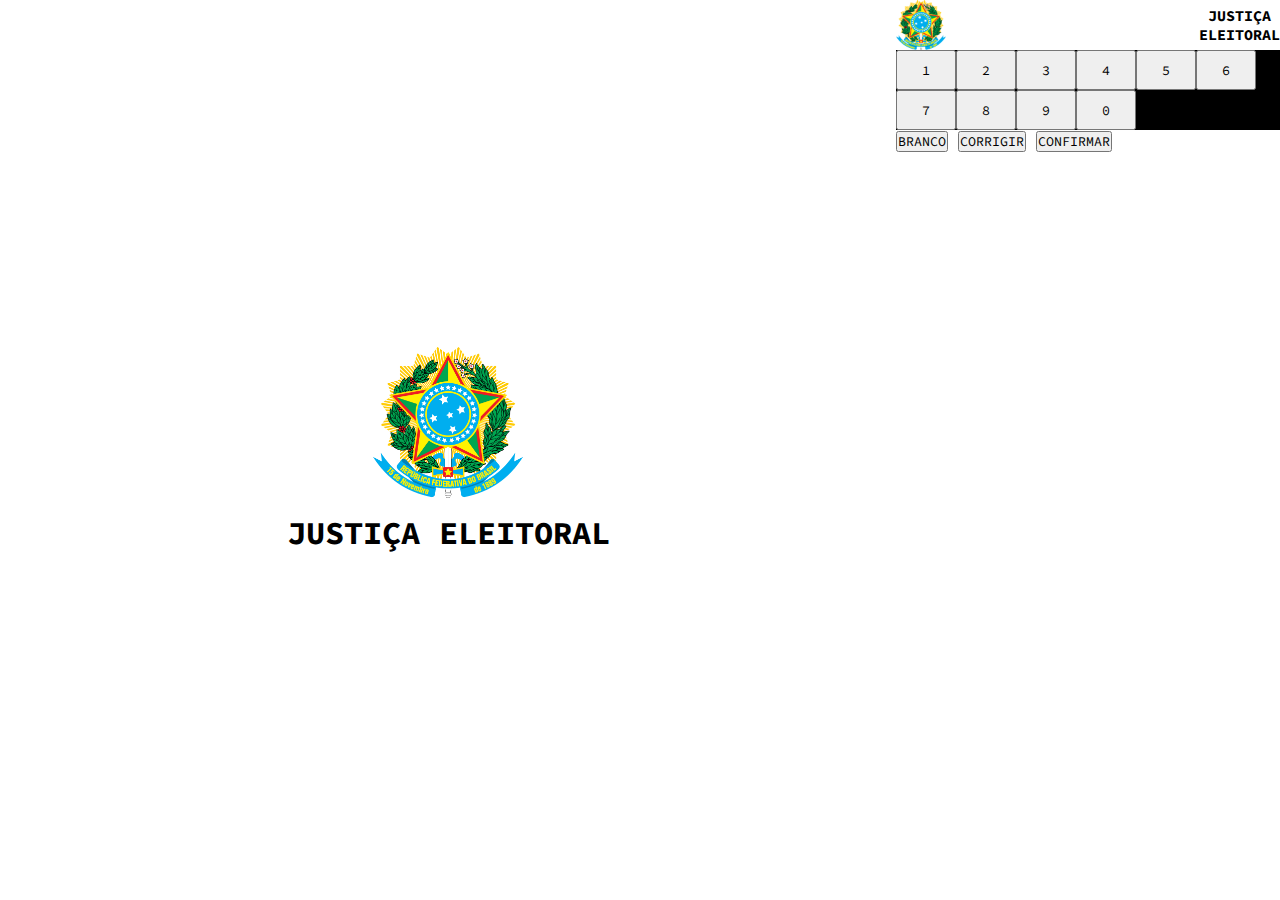
==== index.html @ ebfcc717 "first commit" ====
<!DOCTYPE html>
<html lang="pt-BR">
<head>
    <meta charset="UTF-8">
    <meta name="viewport" content="width=device-width, initial-scale=1.0">
    <link rel="stylesheet" href="src/style/reset.css">
    <link rel="stylesheet" href="src/style/index.css">
    <title>Urna Eletronica</title>
</head>
<body>
    <form class="urna" action="">

        <div class="logo-justica-titulo">
            <img class="logo" src="src/images/justica-eleitoral-logo.png" alt="logo-justica-eleitoral">

            <h1 class="titulo">JUSTIÇA ELEITORAL</h1>
        </div>

        <div class="teclado">
            <div class="logo-header-titulo">
                <img class="logo logo-header" src="src/images/justica-eleitoral-logo.png" alt="logo-justica-eleitoral">
                <h2 class="titulo-header">
                    JUSTIÇA
                    <br/>
                    ELEITORAL
                </h1>
            </div>

            <div class="btns">
                <button class="btn-teclado">1</button>
                <button class="btn-teclado">2</button>
                <button class="btn-teclado">3</button>
                <button class="btn-teclado">4</button>
                <button class="btn-teclado">5</button>
                <button class="btn-teclado">6</button>
                <button class="btn-teclado">7</button>
                <button class="btn-teclado">8</button>
                <button class="btn-teclado">9</button>
                <button class="btn-teclado">0</button>
            </div>

            <div class="confirm-teclado">
                <button>BRANCO</button>
                <button>CORRIGIR</button>
                <button type="submit">CONFIRMAR</button>
            </div>
        </div>
    </form>
</body>
</html>
---- src/style/index.css ----
.urna {
    display: flex;
    flex-wrap: nowrap;
    align-items: center;
    /* justify-content: center; */

    height: 100%;
}

.logo-justica-titulo {
    display: flex;
    flex-direction: column;
    justify-content: center;
    align-items: center;

    width: 70%;
    height: 100%;
}

.logo {
    width: 150px;
}

.titulo {
    margin-top: 15px;
}

.teclado {
    display: flex;
    flex-direction: column;

    max-width: 30%;
    height: 100%;
}

.logo-header-titulo {
    display: flex;
    justify-content: space-between;
    align-items: center;
}

.logo-header {
    width: 50px;
    height: 50px;
}

.titulo-header {
    font-size: 15px;
    text-align: center;
}

.btns {
    background-color: black;
    display: flex;
    flex-flow: row wrap;
}

.btn-teclado {
    width: 60px;
    height: 40px;
}
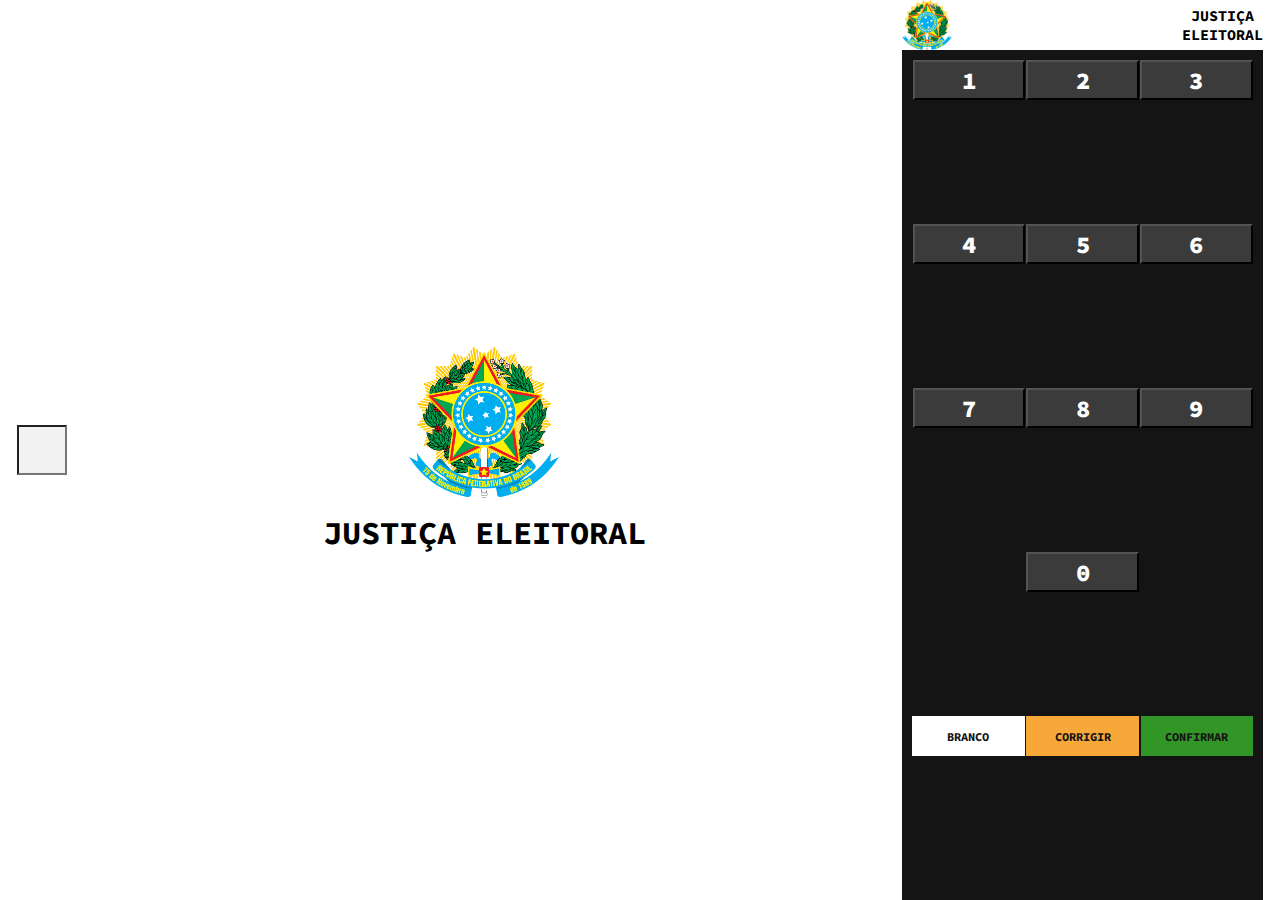
==== commit 0e0d420e: "criando-js-inicial" ====
--- a/index.html
+++ b/index.html
@@ -9,6 +9,9 @@
 </head>
 <body>
     <form class="urna" action="">
+        <div class="div-input">
+            <input class="input" type="number" readonly>
+        </div>
 
         <div class="logo-justica-titulo">
             <img class="logo" src="src/images/justica-eleitoral-logo.png" alt="logo-justica-eleitoral">
@@ -27,24 +30,37 @@
             </div>
 
             <div class="btns">
-                <button class="btn-teclado">1</button>
-                <button class="btn-teclado">2</button>
-                <button class="btn-teclado">3</button>
-                <button class="btn-teclado">4</button>
-                <button class="btn-teclado">5</button>
-                <button class="btn-teclado">6</button>
-                <button class="btn-teclado">7</button>
-                <button class="btn-teclado">8</button>
-                <button class="btn-teclado">9</button>
-                <button class="btn-teclado">0</button>
+
+                <button class="btn-teclado" value="1" onclick="cliqueBtn(this.value)">1</button>
+
+                <button class="btn-teclado" value="2" onclick="cliqueBtn(this.value)">2</button>
+
+                <button class="btn-teclado" value="3" onclick="cliqueBtn(this.value)">3</button>
+
+                <button class="btn-teclado" value="4" onclick="cliqueBtn(this.value)">4</button>
+
+                <button class="btn-teclado" value="5" onclick="cliqueBtn(this.value)">5</button>
+
+                <button class="btn-teclado" value="6" onclick="cliqueBtn(this.value)">6</button>
+
+                <button class="btn-teclado" value="7" onclick="cliqueBtn(this.value)">7</button>
+
+                <button class="btn-teclado" value="8" onclick="cliqueBtn(this.value)">8</button>
+
+                <button class="btn-teclado" value="9" onclick="cliqueBtn(this.value)">9</button>
+
+                <button class="btn-teclado" value="0" onclick="cliqueBtn(this.value)">0</button>
+
+                <div class="confirm-teclado">
+                    <button class="btns-confirm btn-branco">BRANCO</button>
+                    <button class="btns-confirm btn-corrigir">CORRIGIR</button>
+                    <button class="btns-confirm btn-confirmar" type="submit">CONFIRMAR</button>
+                </div>
             </div>
 
-            <div class="confirm-teclado">
-                <button>BRANCO</button>
-                <button>CORRIGIR</button>
-                <button type="submit">CONFIRMAR</button>
-            </div>
         </div>
     </form>
+
+    <script src="src/js/index.js"></script>
 </body>
 </html>--- a/src/style/index.css
+++ b/src/style/index.css
@@ -2,9 +2,27 @@
     display: flex;
     flex-wrap: nowrap;
     align-items: center;
-    /* justify-content: center; */
+    justify-content: space-around;
 
     height: 100%;
+}
+
+.div-input{
+    display: flex;
+    justify-content: center;
+    align-items: center;
+
+    background-color: #329626; 
+    
+}
+
+.input {
+    background-color: #f2f2f2;
+
+    width: 50px;
+    height: 50px;
+
+    /* border: none; */
 }
 
 .logo-justica-titulo {
@@ -13,12 +31,13 @@
     justify-content: center;
     align-items: center;
 
-    width: 70%;
+    width: 60%;
     height: 100%;
 }
 
 .logo {
     width: 150px;
+
 }
 
 .titulo {
@@ -50,12 +69,58 @@
 }
 
 .btns {
-    background-color: black;
+    background-color: #141414;
+
     display: flex;
     flex-flow: row wrap;
+    justify-content: space-around;
+    
+    width: 100%;
+    height: 100%;
+
+    padding:10px;
 }
 
 .btn-teclado {
-    width: 60px;
+    width: 33%;
     height: 40px;
+    
+    margin-bottom:10px;
+    
+    color: white;
+    font-size: 24px;
+    font-weight: 900;
+    
+    background-color: #3b3b3b;
+}
+
+.confirm-teclado {
+    display: flex;
+    justify-content: space-between;
+
+    width: 100%;
+}
+.btns-confirm {
+    width: 33%;
+    height: 40px;
+
+    color: #141414;
+    font-size: 12px;
+    font-weight: 700;
+
+    border: none;
+
+    margin-bottom: 20px;
+}
+
+.btn-branco {
+    background-color: white;
+}
+
+.btn-corrigir {
+    background-color: #f7a839;
+}
+
+.btn-confirmar {
+    background-color: #329626;
 }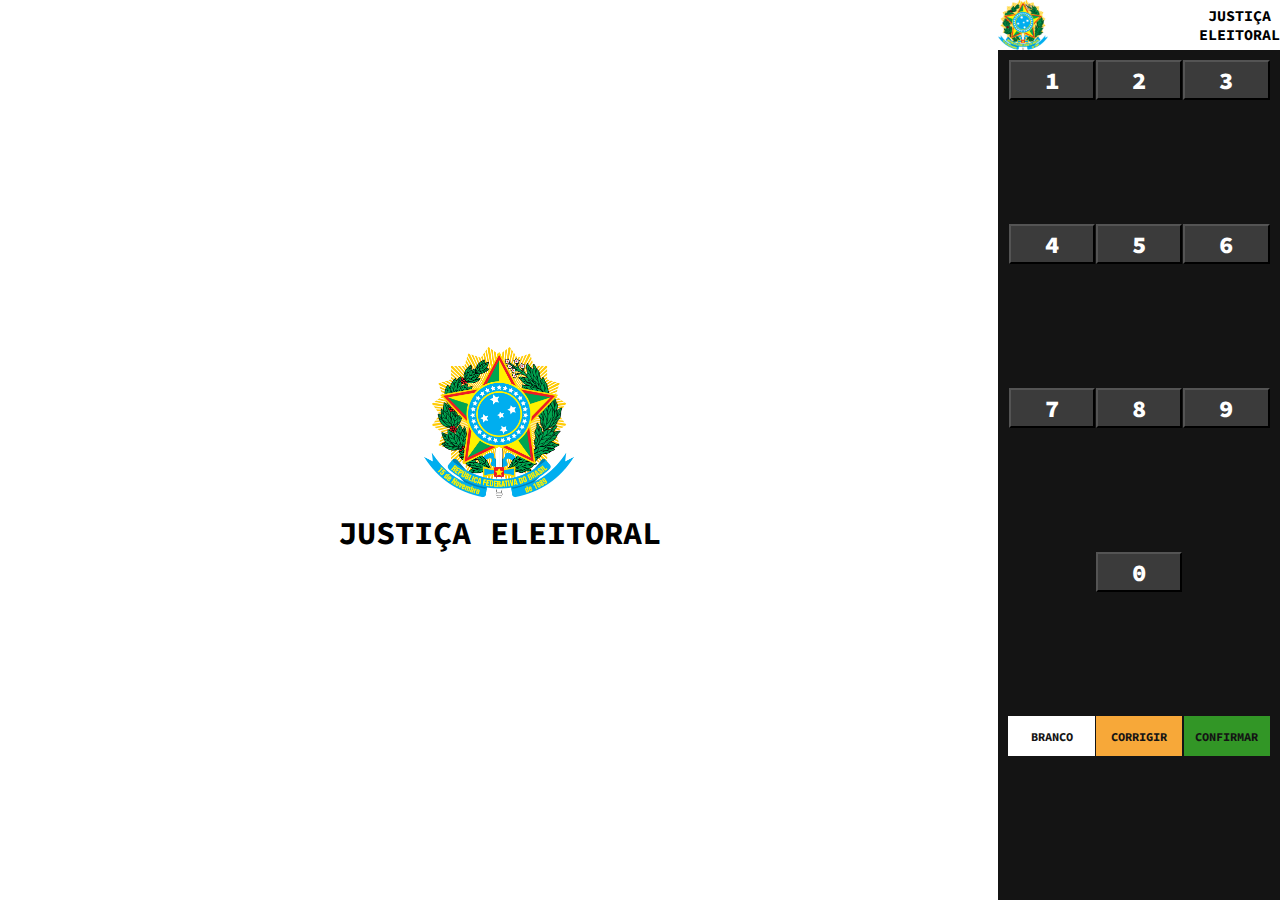
==== commit 1699ffd8: "iniciando-função-dos-botões" ====
--- a/index.html
+++ b/index.html
@@ -9,14 +9,18 @@
 </head>
 <body>
     <form class="urna" action="">
-        <div class="div-input">
-            <input class="input" type="number" readonly>
-        </div>
-
-        <div class="logo-justica-titulo">
-            <img class="logo" src="src/images/justica-eleitoral-logo.png" alt="logo-justica-eleitoral">
-
-            <h1 class="titulo">JUSTIÇA ELEITORAL</h1>
+        <div class="input-logo">
+            <div class="div-input">
+                <input class="input-active input-disabled" type="number" readonly>
+            </div>
+    
+            <div class="logo-justica-titulo">
+                <img class="logo" src="src/images/justica-eleitoral-logo.png" alt="logo-justica-eleitoral">
+    
+                <h1 class="titulo">
+                    JUSTIÇA ELEITORAL
+                </h1>
+            </div>
         </div>
 
         <div class="teclado">
@@ -31,25 +35,25 @@
 
             <div class="btns">
 
-                <button class="btn-teclado" value="1" onclick="cliqueBtn(this.value)">1</button>
+                <button type="button" id="btn-teste" class="btn-teclado" value="1">1</button>
 
-                <button class="btn-teclado" value="2" onclick="cliqueBtn(this.value)">2</button>
+                <button type="button" class="btn-teclado" value="2">2</button>
 
-                <button class="btn-teclado" value="3" onclick="cliqueBtn(this.value)">3</button>
+                <button type="button" class="btn-teclado" value="3">3</button>
 
-                <button class="btn-teclado" value="4" onclick="cliqueBtn(this.value)">4</button>
+                <button type="button" class="btn-teclado" value="4">4</button>
 
-                <button class="btn-teclado" value="5" onclick="cliqueBtn(this.value)">5</button>
+                <button type="button" class="btn-teclado" value="5">5</button>
 
-                <button class="btn-teclado" value="6" onclick="cliqueBtn(this.value)">6</button>
+                <button type="button" class="btn-teclado" value="6">6</button>
 
-                <button class="btn-teclado" value="7" onclick="cliqueBtn(this.value)">7</button>
+                <button type="button" class="btn-teclado" value="7">7</button>
 
-                <button class="btn-teclado" value="8" onclick="cliqueBtn(this.value)">8</button>
+                <button type="button" class="btn-teclado" value="8">8</button>
 
-                <button class="btn-teclado" value="9" onclick="cliqueBtn(this.value)">9</button>
+                <button type="button" class="btn-teclado" value="9">9</button>
 
-                <button class="btn-teclado" value="0" onclick="cliqueBtn(this.value)">0</button>
+                <button type="button" class="btn-teclado" value="0">0</button>
 
                 <div class="confirm-teclado">
                     <button class="btns-confirm btn-branco">BRANCO</button>
--- a/src/style/index.css
+++ b/src/style/index.css
@@ -7,22 +7,35 @@
     height: 100%;
 }
 
+.input-logo {
+    display: flex;
+    justify-content: center;
+    align-items: center;
+
+    position: relative;
+
+    width: 100%;
+    height: 100vh;
+}
+
 .div-input{
     display: flex;
     justify-content: center;
     align-items: center;
 
-    background-color: #329626; 
-    
+    width: 100%;
+    height: 100%;
+
+    position: absolute;
 }
 
-.input {
-    background-color: #f2f2f2;
-
+.input-active {
     width: 50px;
     height: 50px;
+}
 
-    /* border: none; */
+.input-disabled {
+    display: none;
 }
 
 .logo-justica-titulo {
@@ -30,14 +43,14 @@
     flex-direction: column;
     justify-content: center;
     align-items: center;
+}
 
-    width: 60%;
-    height: 100%;
+.logo-justica-titulo-disabled {
+    display: none;
 }
 
 .logo {
     width: 150px;
-
 }
 
 .titulo {
